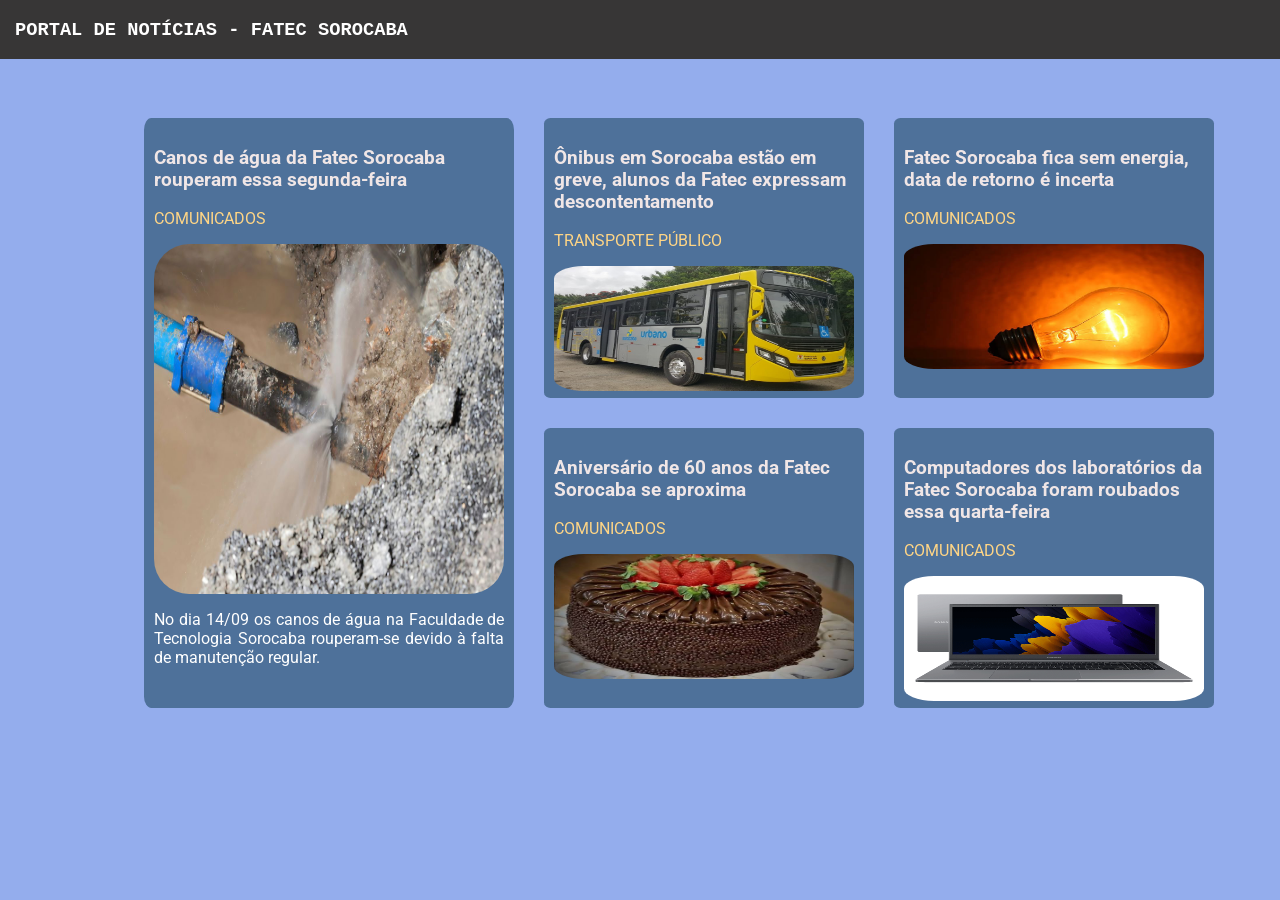
==== Atividade4/index.html @ 5520eae3 "Add files via upload" ====
<!DOCTYPE html>
<html lang="pt-BR">
<head>
    <meta charset="UTF-8">
    <meta name="viewport" content="width=device-width, initial-scale=1.0">
    <title>Jornal da FATEC Sorocaba</title>

    <link rel="stylesheet" href="Atividade4.css">
</head>
<body>
    <!-- Criar site de notícias com grid/flexbox -->
    <header class="header-1">
        <nav class="nav bd-grid">
            <div class="nav-menu" id="nav-menu">
                <div class="nav-item">
                    <h3>PORTAL DE NOTÍCIAS - FATEC SOROCABA</h3>
                </div>
            </div>
        </nav>
    </header>
    <div class="container">
        <div class="box a">
            <h3 class="news-title">Canos de água da Fatec Sorocaba rouperam essa segunda-feira</h3>
            <p class="news-category">COMUNICADOS</p>
            <img src="canos.jpg"
                alt="imagem do bairro"
                width="350px"
                height="350px">

            <p class="news-text">
            No dia 14/09 os canos de água na Faculdade de Tecnologia
            Sorocaba rouperam-se devido à falta de manutenção regular.
            </p>
        </div>
        <div class="box b">
            <h3 class="news-title">Ônibus em Sorocaba estão em greve, alunos da Fatec expressam descontentamento</h3>
            <p class="news-category">TRANSPORTE PÚBLICO</p>
            <img src="urbes.jpeg"
                alt="imagem de um ônibus da urbes sorocaba"
                width="300px"
                height="125px">
        </div>
        <div class="box c">
            <h3 class="news-title">Fatec Sorocaba fica sem energia, data de retorno é incerta</h3>
            <p class="news-category">COMUNICADOS</p>
            <img src="energia.jpg"
                alt="imagem de uma lâmpada acesa"
                width="300px"
                height="125px">
        </div>
        <div class="box d">
            <h3 class="news-title">Aniversário de 60 anos da Fatec Sorocaba se aproxima</h3>
            <p class="news-category">COMUNICADOS</p>
            <img src="aniversario.jpg"
                alt="imagem de bolo de aniversário"
                width="300px"
                height="125px">
        </div>
        <div class="box e">
            <h3 class="news-title">Computadores dos laboratórios da Fatec Sorocaba foram roubados essa quarta-feira</h3>
            <p class="news-category">COMUNICADOS</p>
            <img src="notebook.png"
                alt="imagem de exemplos de computadores"
                width="300px"
                height="125px">
        </div>
    </div>
</body>
</html>
---- Atividade4/Atividade4.css ----
@import url('https://fonts.googleapis.com/css2?family=Roboto:wght@400;500;700;900&display=swap');

.nav-menu {
    width: 100%;
    margin: 0;
    padding: 0;
    left: 0;
    top: 0;
    gap: 15px;
    overflow: hidden;
    background-color: #373636;
    position: fixed;
    list-style: none;
    display: flex;
}

.nav-item {
    color: white;
    font-family: 'Courier New', Courier, monospace;
    padding-left: 15px;
}

body {
    padding-top: 100px;
    background-color: rgb(148, 173, 237);
}

.container {
    display: grid;
    padding-left: 10%;
    padding-right: 10%;
    grid-gap: 10px;
    grid-template-rows: 300px 300px;
    grid-template-areas:
        'a b c'
        'a d e';
}

.box {
    margin: 10px;
    padding: 10px;
    max-width: 400px;
    max-height: 575px;
    text-align: left;
    font-family: 'Roboto', sans-serif;
    border-radius: 2%;
    background-color: rgba(3, 46, 64, 0.478);
}

.box:hover {
    background-color: rgb(49, 166, 216);
}

.news-title {
    color: rgb(240, 230, 230);
}

.news-category {
    color: rgb(255, 213, 133);
}

.news-text {
    text-align: justify;
    color: rgb(255, 255, 255);
}

img {
    display: block;
    margin: auto;
    border-radius: 10%;
}

.a {
    grid-area: a;
}

.b {
    grid-area: b;
}

.c {
    grid-area: c;
}

.d {
    grid-area: d;
}

.e {
    grid-area: e;
}
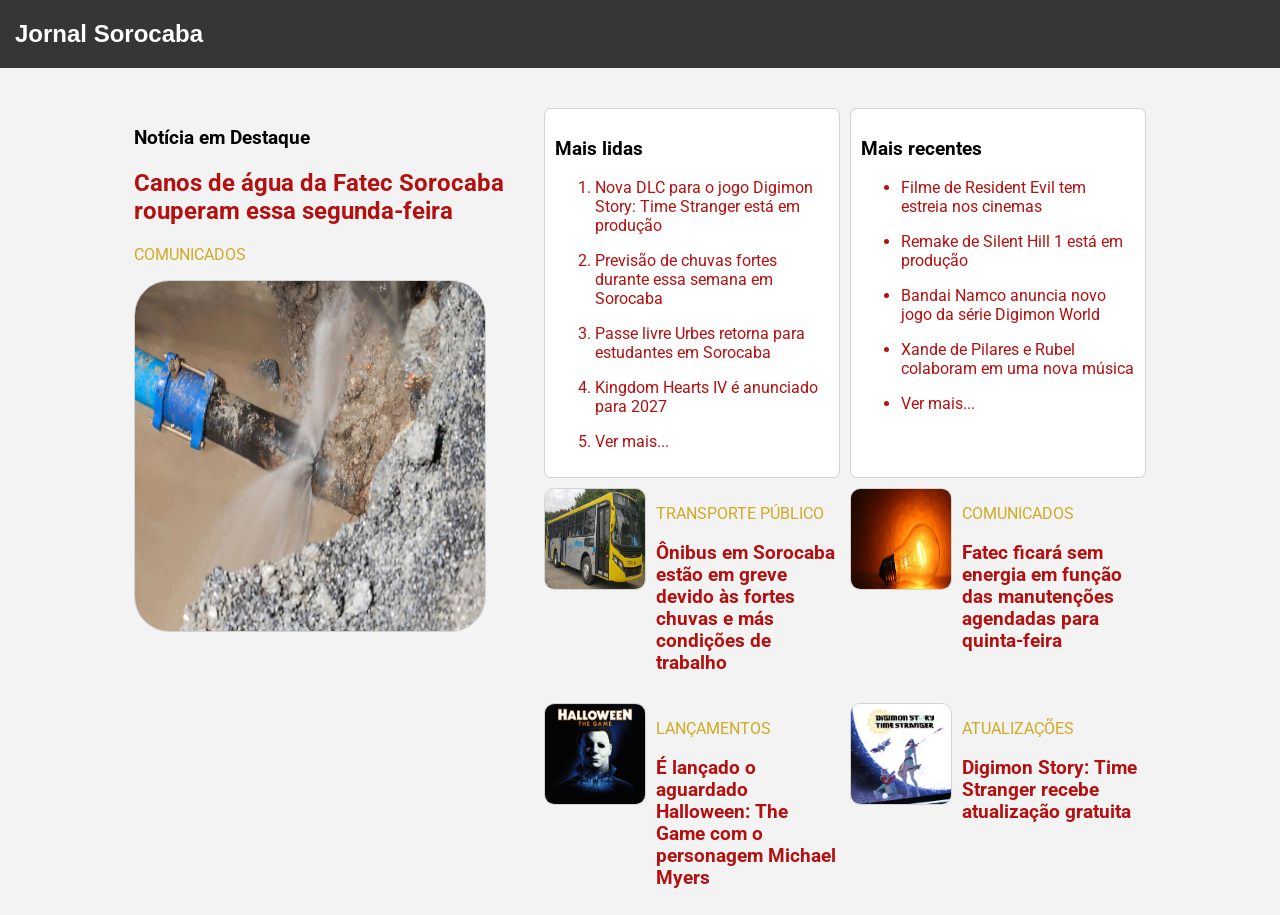
==== commit 70690868: "atualização do site de notícias (atividade 4)" ====
--- a/Atividade4/index.html
+++ b/Atividade4/index.html
@@ -3,7 +3,7 @@
 <head>
     <meta charset="UTF-8">
     <meta name="viewport" content="width=device-width, initial-scale=1.0">
-    <title>Jornal da FATEC Sorocaba</title>
+    <title>Jornal Sorocaba</title>
 
     <link rel="stylesheet" href="Atividade4.css">
 </head>
@@ -13,56 +13,110 @@
         <nav class="nav bd-grid">
             <div class="nav-menu" id="nav-menu">
                 <div class="nav-item">
-                    <h3>PORTAL DE NOTÍCIAS - FATEC SOROCABA</h3>
+                    <h1>Jornal Sorocaba</h1>
                 </div>
             </div>
         </nav>
     </header>
     <div class="container">
-        <div class="box a">
-            <h3 class="news-title">Canos de água da Fatec Sorocaba rouperam essa segunda-feira</h3>
+        <div class="main-box a">
+            <h3>Notícia em Destaque</h4>
+            <h2 class="news-title">Canos de água da Fatec Sorocaba rouperam essa segunda-feira</h3>
             <p class="news-category">COMUNICADOS</p>
-            <img src="canos.jpg"
-                alt="imagem do bairro"
-                width="350px"
-                height="350px">
-
-            <p class="news-text">
-            No dia 14/09 os canos de água na Faculdade de Tecnologia
-            Sorocaba rouperam-se devido à falta de manutenção regular.
-            </p>
+            <div class="main-news-img">
+                <img src="canos.jpg"
+                    alt="imagem do bairro"
+                    width="350px"
+                    height="350px">
+            </div>
         </div>
         <div class="box b">
-            <h3 class="news-title">Ônibus em Sorocaba estão em greve, alunos da Fatec expressam descontentamento</h3>
-            <p class="news-category">TRANSPORTE PÚBLICO</p>
-            <img src="urbes.jpeg"
-                alt="imagem de um ônibus da urbes sorocaba"
-                width="300px"
-                height="125px">
+            <div class="small-news-img">
+                <img src="urbes.jpeg"
+                    alt="imagem de um ônibus da urbes sorocaba"
+                    width="100px"
+                    height="100px">
+            </div>
+            <div>
+                <p class="news-category">TRANSPORTE PÚBLICO</p>
+                <h3 class="news-title">Ônibus em Sorocaba estão em greve devido às fortes chuvas e más condições de trabalho</h3>
+            </div>
         </div>
         <div class="box c">
-            <h3 class="news-title">Fatec Sorocaba fica sem energia, data de retorno é incerta</h3>
-            <p class="news-category">COMUNICADOS</p>
-            <img src="energia.jpg"
-                alt="imagem de uma lâmpada acesa"
-                width="300px"
-                height="125px">
+            <div class="small-news-img">
+                <img src="energia.jpg"
+                    alt="imagem de uma lâmpada"
+                    width="100px"
+                    height="100px">
+            </div>
+            <div>
+                <p class="news-category">COMUNICADOS</p>
+                <h3 class="news-title">Fatec ficará sem energia em função das manutenções agendadas para quinta-feira</h3>
+            </div>
         </div>
         <div class="box d">
-            <h3 class="news-title">Aniversário de 60 anos da Fatec Sorocaba se aproxima</h3>
-            <p class="news-category">COMUNICADOS</p>
-            <img src="aniversario.jpg"
-                alt="imagem de bolo de aniversário"
-                width="300px"
-                height="125px">
+            <div class="small-news-img">
+                <img src="halloween.avif"
+                    alt="imagem do jogo halloween the game"
+                    width="100px"
+                    height="100px">
+            </div>
+            <div>
+                <p class="news-category">LANÇAMENTOS</p>
+                <h3 class="news-title">É lançado o aguardado Halloween: The Game com o personagem Michael Myers</h3>
+            </div>
         </div>
         <div class="box e">
-            <h3 class="news-title">Computadores dos laboratórios da Fatec Sorocaba foram roubados essa quarta-feira</h3>
-            <p class="news-category">COMUNICADOS</p>
-            <img src="notebook.png"
-                alt="imagem de exemplos de computadores"
-                width="300px"
-                height="125px">
+            <div class="small-news-img">
+                <img src="digimon.avif"
+                    alt="imagem do jogo digimon time stranger"
+                    width="100px"
+                    height="100px">
+            </div>
+            <div>
+                <p class="news-category">ATUALIZAÇÕES</p>
+                <h3 class="news-title">Digimon Story: Time Stranger recebe atualização gratuita</h3>
+            </div>
+        </div>
+        <div class="news-list f">
+            <h3 class="news-list-title">Mais lidas</h3>
+            <ol>
+                <li class="news-list-link">
+                    <p>Nova DLC para o jogo Digimon Story: Time Stranger está em produção</p>
+                </li>
+                <li class="news-list-link">
+                    <p>Previsão de chuvas fortes durante essa semana em Sorocaba</p>
+                </li>
+                <li class="news-list-link">
+                    <p>Passe livre Urbes retorna para estudantes em Sorocaba</p>
+                </li>
+                <li class="news-list-link">
+                    <p>Kingdom Hearts IV é anunciado para 2027</p>
+                </li>
+                <li class="news-list-link">
+                    <p>Ver mais...</p>
+                </li>
+            </ol>
+        </div>
+        <div class="news-list g">
+            <h3 class="news-list-title">Mais recentes</h3>
+            <ul>
+                <li class="news-list-link">
+                    <p>Filme de Resident Evil tem estreia nos cinemas</p>
+                </li>
+                <li class="news-list-link">
+                    <p>Remake de Silent Hill 1 está em produção</p>
+                </li>
+                <li class="news-list-link">
+                    <p>Bandai Namco anuncia novo jogo da série Digimon World</p>
+                </li>
+                <li class="news-list-link">
+                    <p>Xande de Pilares e Rubel colaboram em uma nova música</p>
+                </li>
+                <li class="news-list-link">
+                    <p>Ver mais...</p>
+                </li>
+            </ul>
         </div>
     </div>
 </body>
--- a/Atividade4/Atividade4.css
+++ b/Atividade4/Atividade4.css
@@ -16,13 +16,13 @@
 
 .nav-item {
     color: white;
-    font-family: 'Courier New', Courier, monospace;
+    font-family: 'Lucida Sans', 'Lucida Sans Regular', 'Lucida Grande', 'Lucida Sans Unicode', Geneva, Verdana, sans-serif;
     padding-left: 15px;
 }
 
 body {
     padding-top: 100px;
-    background-color: rgb(148, 173, 237);
+    background-color: rgb(244, 243, 243);
 }
 
 .container {
@@ -30,44 +30,75 @@
     padding-left: 10%;
     padding-right: 10%;
     grid-gap: 10px;
-    grid-template-rows: 300px 300px;
+    grid-template-columns: auto;
+    grid-template-rows: auto;
     grid-template-areas:
-        'a b c'
-        'a d e';
+        'a a f g'
+        'a a b c'
+        'a a d e';
+}
+
+.main-box {
+    text-align: left;
+    font-family: 'Roboto', sans-serif;
+    max-width: 400px;
+    max-height: 500px;
 }
 
 .box {
-    margin: 10px;
-    padding: 10px;
-    max-width: 400px;
-    max-height: 575px;
     text-align: left;
-    font-family: 'Roboto', sans-serif;
-    border-radius: 2%;
-    background-color: rgba(3, 46, 64, 0.478);
-}
-
-.box:hover {
-    background-color: rgb(49, 166, 216);
+    display: flex;
+    gap: 10px;
 }
 
 .news-title {
-    color: rgb(240, 230, 230);
+    color: rgb(181, 16, 16);
+    font-family: 'Roboto', sans-serif;
+}
+
+.news-title:hover {
+    color: rgb(118, 13, 13);
+    cursor: pointer;
 }
 
 .news-category {
-    color: rgb(255, 213, 133);
+    color: rgb(209, 169, 35);
+    font-family: 'Roboto', sans-serif;
 }
 
-.news-text {
-    text-align: justify;
-    color: rgb(255, 255, 255);
+.news-list-title {
+    color: rgb(0, 0, 0);
+    font-family: 'Roboto', sans-serif;
+}
+
+.news-list {
+    border-radius: 2%;
+    border: 1px solid lightgray;
+    background-color: rgb(255, 255, 255);
+    padding: 10px;
+    font-family: 'Roboto', sans-serif;
+}
+
+.news-list-link {
+    color: rgb(181, 16, 16);
+}
+
+.news-list-link:hover {
+    color: rgb(118, 13, 13);
+    cursor: pointer;
+}
+
+.main-news-img:hover {
+    cursor: pointer;
+}
+
+.small-news-img:hover {
+    cursor: pointer;
 }
 
 img {
-    display: block;
-    margin: auto;
     border-radius: 10%;
+    border: 1px solid lightgray;
 }
 
 .a {
